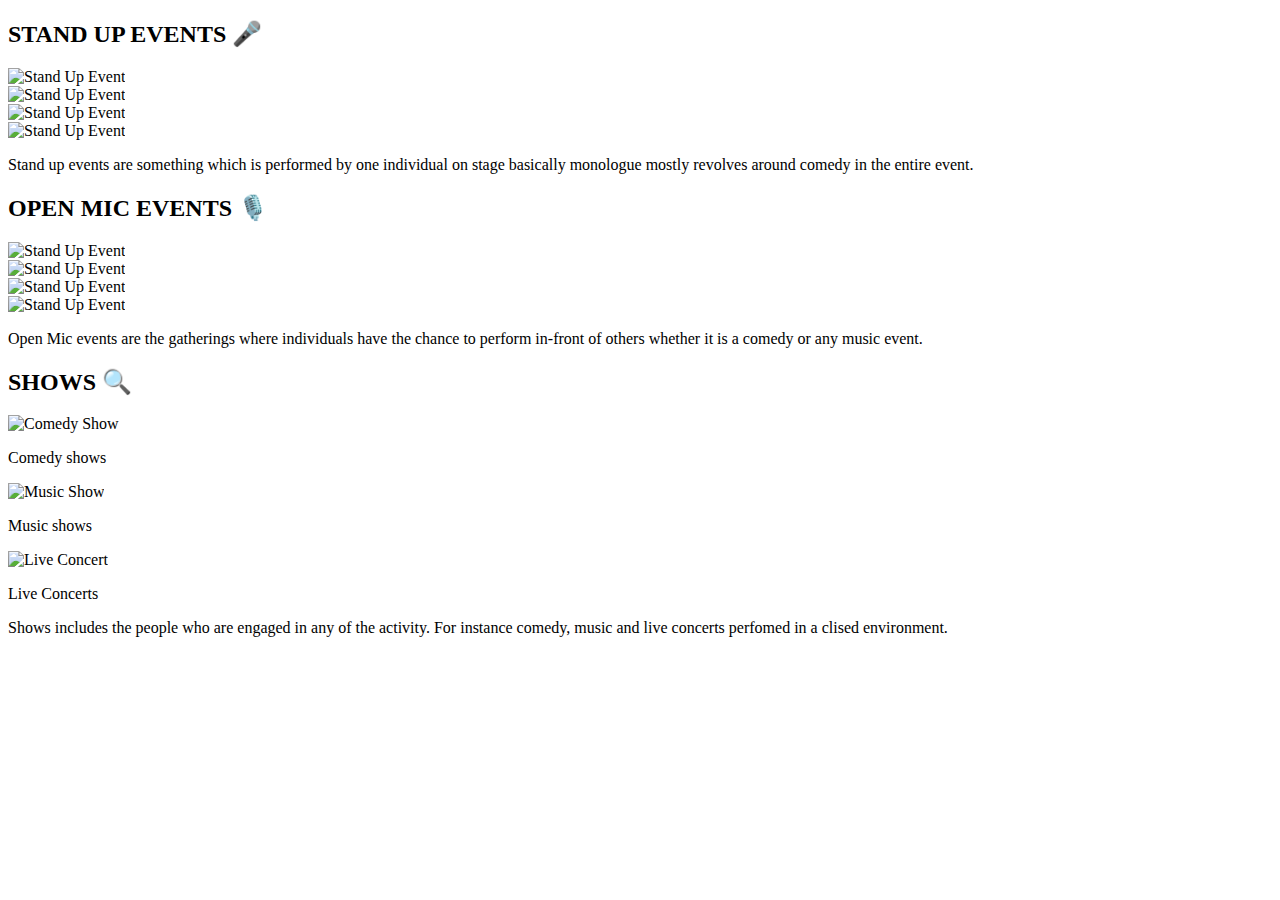
==== Events.html @ 7a5758da ""Adding "" ====
<!DOCTYPE html>
<html lang="en">
<head>
    <meta charset="UTF-8">
    <meta name="viewport" content="width=device-width, initial-scale=1.0">
    <title>Events Overview</title>
    <link rel="stylesheet" href="css/style.css">
</head>
<body>

<div class="container">

    <section class="event-category">
        <h2>STAND UP EVENTS <span>🎤</span></h2>
        <div class="events-grid">
            <div class="event-thumbnail">
                <img src="image1.jpg" alt="Stand Up Event">
            </div>
            <div class="event-thumbnail">
                <img src="image1.jpg" alt="Stand Up Event">
            </div>
            <div class="event-thumbnail">
                <img src="image1.jpg" alt="Stand Up Event">
            </div>
            <div class="event-thumbnail">
                <img src="image1.jpg" alt="Stand Up Event">
            </div>
            <div class="event-description">
                <p>Stand up events are something which is performed by one individual on stage basically monologue mostly revolves around comedy in the entire event.</p>
            </div>
        </div>
    </section>

    <section class="event-category">
        <h2>OPEN MIC EVENTS <span>🎙️</span></h2>
        <div class="events-grid">
            <div class="event-thumbnail">
                <img src="image1.jpg" alt="Stand Up Event">
            </div>
            <div class="event-thumbnail">
                <img src="image1.jpg" alt="Stand Up Event">
            </div>
            <div class="event-thumbnail">
                <img src="image1.jpg" alt="Stand Up Event">
            </div>
            <div class="event-thumbnail">
                <img src="image1.jpg" alt="Stand Up Event">
            </div>
            <div class="event-description">
                <p>Open Mic events are the gatherings where individuals have the chance to perform in-front of others whether it is a comedy or any music event.</p>
            </div>
        </div>
    </section>

    <section class="event-category">
        <h2>SHOWS <span>🔍</span></h2>
        <div class="events-grid">
            <div class="show-thumbnail">
                <img src="image1.jpg" alt="Comedy Show">
                <p>Comedy shows</p>
            </div>
            <div class="show-thumbnail">
                <img src="image1.jpg" alt="Music Show">
                <p>Music shows</p>
            </div>
            <div class="show-thumbnail">
                <img src="image1.jpg" alt="Live Concert">
                <p>Live Concerts</p>
            </div>
            <div class="event-description">
                <p>Shows includes the people who are engaged in any of the activity. For instance comedy, music and live concerts perfomed in a clised environment.</p>
            </div>
        </div>
    </section>

</div>

</body>
</html>
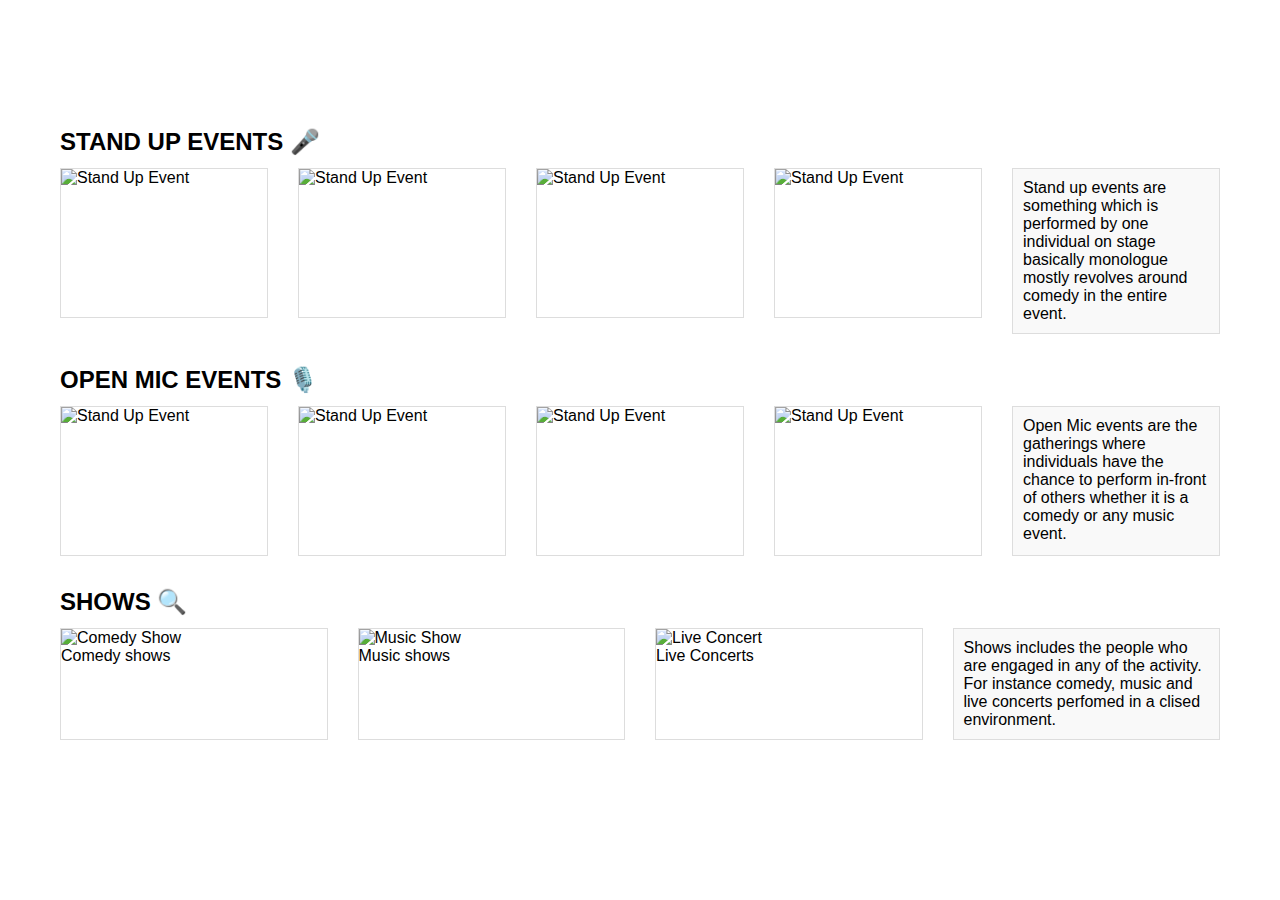
==== commit bdfe195a: "first commit" ====
--- a/css/style.css
+++ b/css/style.css
@@ -0,0 +1,392 @@
+body {
+    font-family: Arial, sans-serif;
+    display: flex;
+    justify-content: center;
+    align-items: center;
+    height: 100vh;
+    margin: 0;
+}
+
+.login-container {
+    border: 1px solid #000;
+    padding: 20px;
+    width: 300px;
+    text-align: center;
+}
+
+.login-container h2 {
+    margin-bottom: 20px;
+}
+
+.login-container button {
+    display: block;
+    width: 100%;
+    padding: 10px;
+    margin: 10px 0;
+    border: 1px solid #000;
+    background: #fff;
+}
+
+.login-container input {
+    width: calc(100% - 22px);
+    padding: 10px;
+    margin: 10px 0;
+    border: 1px solid #000;
+}
+
+.input-icon-wrapper {
+    position: relative;
+    display: flex;
+    align-items: center;
+    margin: 10px 0;
+}
+
+.input-icon-wrapper .fas {
+    position: absolute;
+    right: 40px;
+    color: #555;
+}
+
+.mobile-number-input {
+    width: 100%;
+    padding: 10px 10px 10px 30px; 
+    border: 1px solid #000;
+    box-sizing: border-box; 
+}
+
+
+* {
+    margin: 0;
+    padding: 0;
+    box-sizing: border-box;
+}
+
+body {
+    font-family: Arial, sans-serif;
+}
+
+.site-header {
+    width: 100%;
+    background-color: #fff;
+    position: fixed; 
+    top: 0;
+    z-index: 1000; 
+    border-bottom: 1px solid #ccc; 
+    box-shadow: 0 2px 5px rgba(0,0,0,0.1); 
+}
+
+.navbar {
+    display: flex;
+    justify-content: space-between;
+    align-items: center;
+    padding: 10px 20px; 
+}
+
+.menu {
+    display: flex;
+}
+
+.nav-link {
+    text-decoration: none;
+    color: #333;
+    padding: 0 10px; 
+    display: block;
+}
+
+.nav-link.active {
+    color: #007bff; 
+}
+
+.search-bar {
+    position: relative;
+}
+
+#search-box {
+    border: 1px solid #ccc;
+    padding: 5px 10px;
+    border-radius: 20px; 
+}
+
+.search-btn {
+    position: absolute;
+    right: 0;
+    top: 0;
+    border: none;
+    background: transparent;
+    cursor: pointer;
+    padding: 5px 10px;
+}
+
+.header-icons {
+    display: flex;
+    align-items: center;
+}
+
+.icon {
+    cursor: pointer;
+    margin-left: 15px; 
+}
+
+
+@media (max-width: 768px) {
+    .navbar {
+        flex-direction: column;
+        align-items: flex-start;
+    }
+
+    .menu {
+        width: 100%;
+        justify-content: space-around;
+        margin-bottom: 10px;
+    }
+
+    .search-bar, .header-icons {
+        width: 100%;
+        margin-bottom: 10px;
+    }
+}
+
+.main-content {
+    padding-top: 70px; 
+    margin: 20px;
+}
+
+.section {
+    margin-bottom: 40px;
+}
+
+.section-header {
+    padding-top: 240px;
+    display: flex;
+    justify-content: space-between;
+    align-items: center;
+    margin-bottom: 20px;
+}
+
+.thumbnail-row {
+    display: flex;
+    overflow-x: auto; 
+    margin-bottom: 20px;
+}
+
+.thumbnail,
+.thumbnail-large {
+    background-size: cover;
+    margin-right: 20px;
+    border: 1px solid #ccc;
+}
+
+.thumbnail {
+    width: 100px; 
+    height: 100px; 
+}
+
+.thumbnail-large {
+    width: 200px; 
+    height: 100px; 
+}
+
+.thumbnail img,
+.thumbnail-large img {
+    width: 100%;
+    height: 100%;
+    object-fit: cover;
+}
+
+.description {
+    flex-grow: 1;
+    padding: 20px;
+    background-color: #f8f8f8;
+    border: 1px solid #ccc;
+    box-shadow: 0 2px 5px rgba(0,0,0,0.1);
+}
+
+.see-all {
+    text-decoration: none;
+    color: #007bff;
+}
+
+@media (max-width: 768px) {
+    .thumbnail-row {
+        flex-direction: column;
+    }
+
+    .thumbnail,
+    .thumbnail-large {
+        width: 100%; 
+    }
+
+    .section-header,
+    .description {
+        flex-direction: column;
+        text-align: center;
+    }
+
+    .see-all {
+        margin-top: 10px;
+    }
+}
+body {
+    font-family: Arial, sans-serif;
+    margin: 0;
+    padding: 0;
+    background: #fff;
+}
+
+.container {
+    max-width: 1200px;
+    margin: 0 auto;
+    padding: 20px;
+}
+
+h2 {
+    font-size: 1.5em;
+    margin-bottom: 0.5em;
+}
+
+.event-category {
+    margin-bottom: 2em;
+}
+
+.events-grid, .shows-grid {
+    display: flex;
+    flex-wrap: wrap;
+    gap: 10px;
+}
+
+.event-thumbnail, .show-thumbnail {
+    flex: 1 1 200px; 
+    margin-right: 20px;
+    border: 1px solid #ddd;
+}
+
+.event-thumbnail img, .show-thumbnail img {
+    width: 100%;
+    height: auto;
+    display: block;
+}
+
+.event-description, .show-description {
+    flex: 1 1 200px; 
+    background-color: #f9f9f9;
+    padding: 10px;
+    border: 1px solid #ddd;
+}
+
+@media (max-width: 768px) {
+    .events-grid, .shows-grid {
+        flex-direction: column;
+    }
+
+    .event-thumbnail, .show-thumbnail {
+        margin-right: 0;
+        margin-bottom: 20px;
+    }
+
+    .event-description, .show-description {
+        margin-bottom: 20px;
+    }
+}
+.side-menu {
+    width: 250px; 
+    position: fixed;
+    top: 0;
+    bottom: 0;
+    left: 0;
+    background: #f4f4f4; 
+    padding: 20px;
+}
+
+.side-menu nav ul {
+    list-style: none;
+    padding: 0;
+}
+
+.side-menu nav ul li {
+    padding: 10px;
+    border-bottom: 1px solid #ddd; 
+    margin-bottom: 10px;
+    font-size: 18px;
+}
+
+.side-menu nav ul li span {
+    margin-right: 10px;
+}
+
+.social-footer {
+    position: fixed;
+    bottom: 0;
+    right: 0;
+    background: #f4f4f4; 
+    padding: 10px 20px;
+    display: flex;
+    align-items: center;
+    justify-content: flex-end;
+}
+
+.social-icons span {
+    font-size: 24px;
+    margin-left: 10px;
+    cursor: pointer;
+}
+
+/* Responsive adjustments */
+@media (max-width: 768px) {
+    .side-menu {
+        width: 100%;
+        height: auto;
+        position: relative;
+    }
+
+    .social-footer {
+        justify-content: space-between;
+    }
+
+    .footer-text {
+        display: none; 
+    }
+}
+
+.events-container {
+    display: flex;
+    align-items: flex-start;
+    justify-content: space-between;
+}
+
+.events-thumbnails {
+    display: flex;
+    flex-wrap: nowrap; 
+    gap: 20px; 
+}
+
+.event-thumbnail {
+    width: 200px; 
+    height: 150px; 
+    overflow: hidden;
+}
+
+.event-thumbnail img {
+    width: 100%;
+    height: auto;
+    display: block;
+}
+
+.events-description {
+    flex-basis: 50%;
+    padding: 0 20px; 
+}
+
+@media (max-width: 768px) {
+    .events-container {
+        flex-direction: column;
+    }
+
+    .events-thumbnails {
+        flex-direction: row;
+        overflow-x: auto;
+    }
+
+    .events-description {
+        order: 2; 
+    }
+}
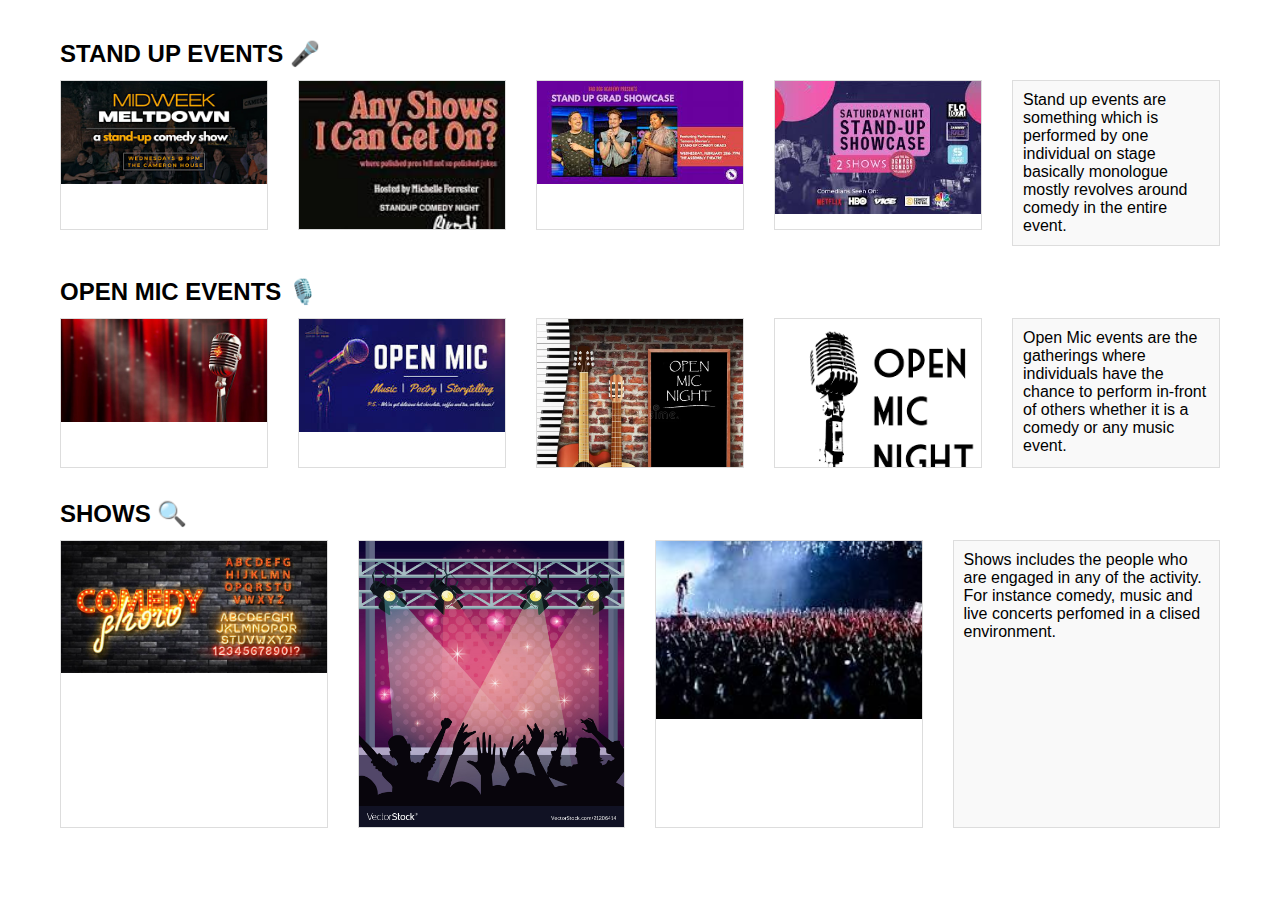
==== commit 0670c20f: "images" ====
--- a/Events.html
+++ b/Events.html
@@ -14,16 +14,16 @@
         <h2>STAND UP EVENTS <span>🎤</span></h2>
         <div class="events-grid">
             <div class="event-thumbnail">
-                <img src="image1.jpg" alt="Stand Up Event">
+                <img src="Images/Stand up events image1.jpeg" alt="Stand Up Event">
             </div>
             <div class="event-thumbnail">
-                <img src="image1.jpg" alt="Stand Up Event">
+                <img src="Images/Stand up events Image 2.jpeg" alt="Stand Up Event">
             </div>
             <div class="event-thumbnail">
-                <img src="image1.jpg" alt="Stand Up Event">
+                <img src="Images/Stand up events Image 3.jpeg" alt="Stand Up Event">
             </div>
             <div class="event-thumbnail">
-                <img src="image1.jpg" alt="Stand Up Event">
+                <img src="Images/Stand up events Image 4.jpeg" alt="Stand Up Event">
             </div>
             <div class="event-description">
                 <p>Stand up events are something which is performed by one individual on stage basically monologue mostly revolves around comedy in the entire event.</p>
@@ -35,16 +35,16 @@
         <h2>OPEN MIC EVENTS <span>🎙️</span></h2>
         <div class="events-grid">
             <div class="event-thumbnail">
-                <img src="image1.jpg" alt="Stand Up Event">
+                <img src="Images/Open Mic Events image1.jpeg" alt="Open Mic Events">
             </div>
             <div class="event-thumbnail">
-                <img src="image1.jpg" alt="Stand Up Event">
+                <img src="Images/Open Mic events Image 2.jpeg" alt="Open Mic Events">
             </div>
             <div class="event-thumbnail">
-                <img src="image1.jpg" alt="Stand Up Event">
+                <img src="Images/Open Mic events Image 3.webp" alt="Open Mic Events">
             </div>
             <div class="event-thumbnail">
-                <img src="image1.jpg" alt="Stand Up Event">
+                <img src="Images/Open Mic events Image 4.png" alt="Open Mic Events">
             </div>
             <div class="event-description">
                 <p>Open Mic events are the gatherings where individuals have the chance to perform in-front of others whether it is a comedy or any music event.</p>
@@ -56,16 +56,16 @@
         <h2>SHOWS <span>🔍</span></h2>
         <div class="events-grid">
             <div class="show-thumbnail">
-                <img src="image1.jpg" alt="Comedy Show">
-                <p>Comedy shows</p>
+                <img src="Images/Comedy Show image 1.jpeg" alt="Comedy Show">
+                
             </div>
             <div class="show-thumbnail">
-                <img src="image1.jpg" alt="Music Show">
-                <p>Music shows</p>
+                <img src="Images/Music shows image 1.jpeg" alt="Music Show">
+                
             </div>
             <div class="show-thumbnail">
-                <img src="image1.jpg" alt="Live Concert">
-                <p>Live Concerts</p>
+                <img src="Images/Live concert image.jpeg" alt="Live Concert">
+                
             </div>
             <div class="event-description">
                 <p>Shows includes the people who are engaged in any of the activity. For instance comedy, music and live concerts perfomed in a clised environment.</p>
